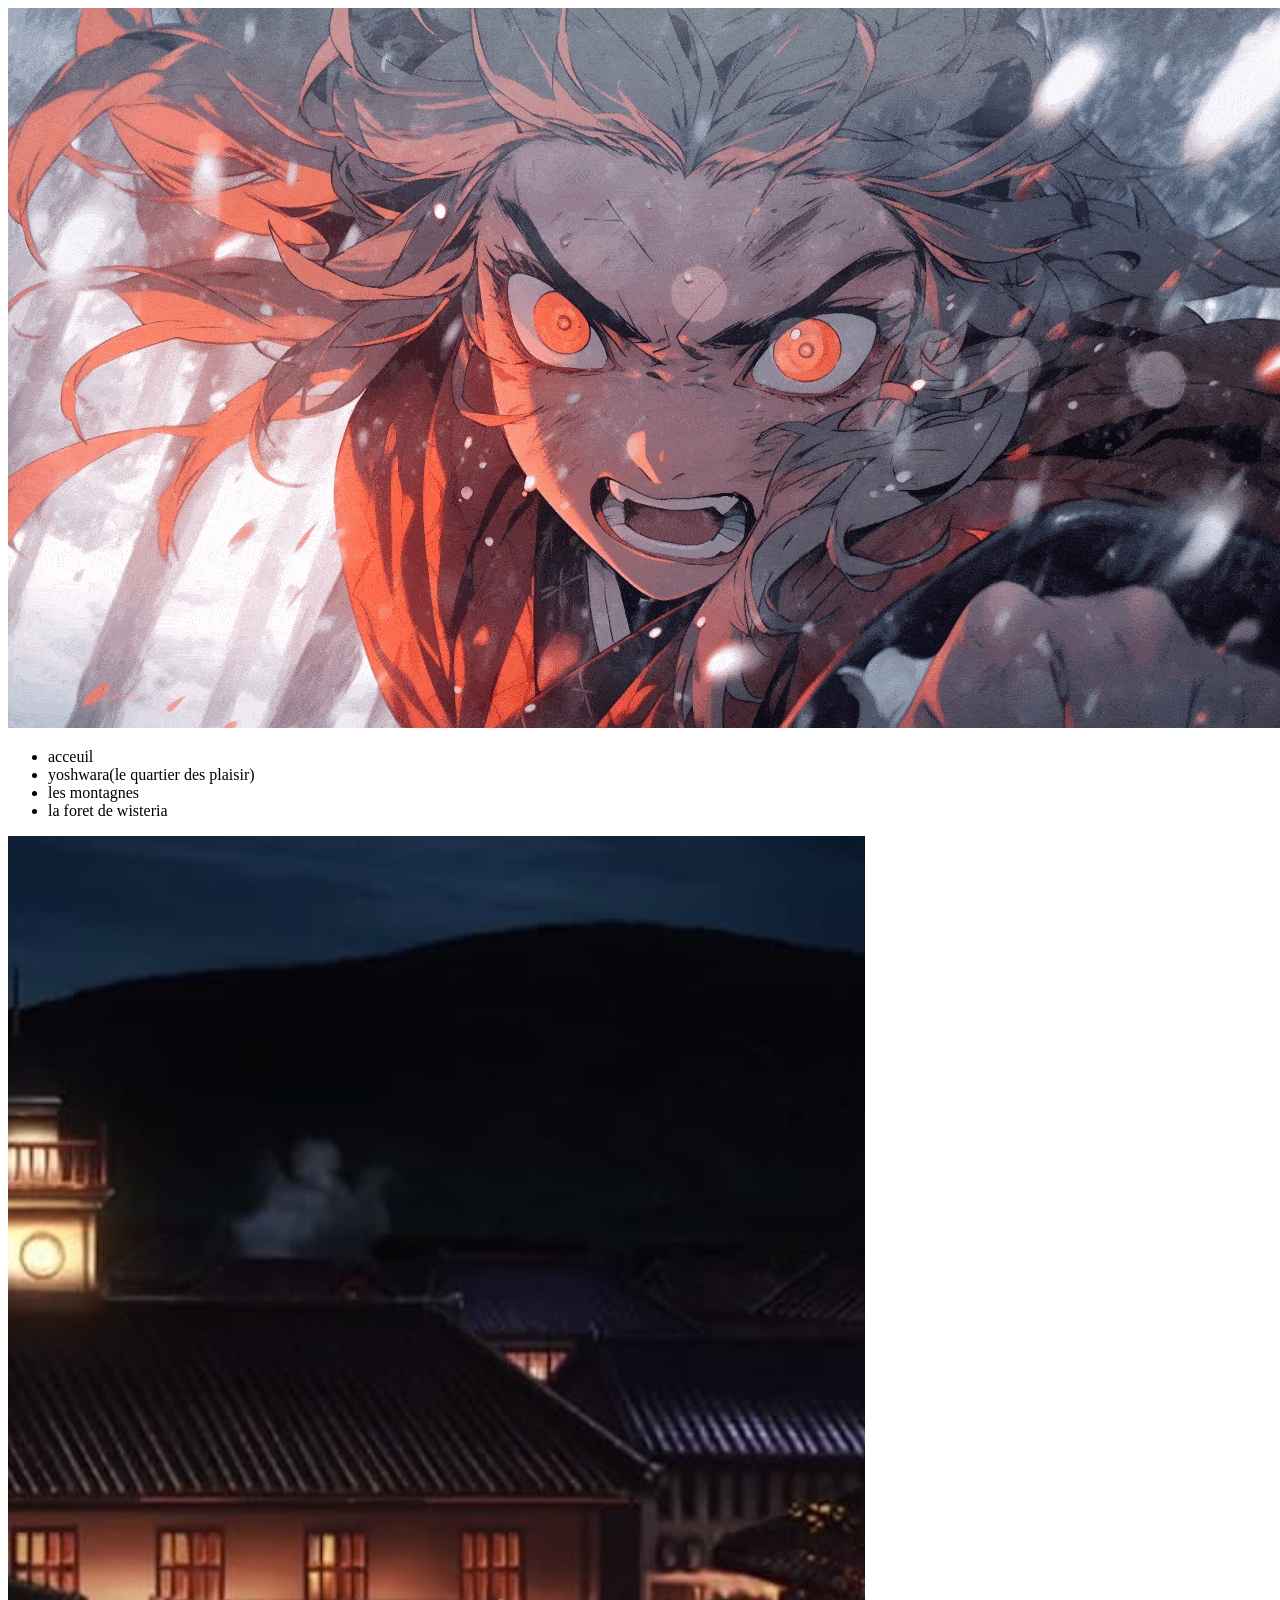
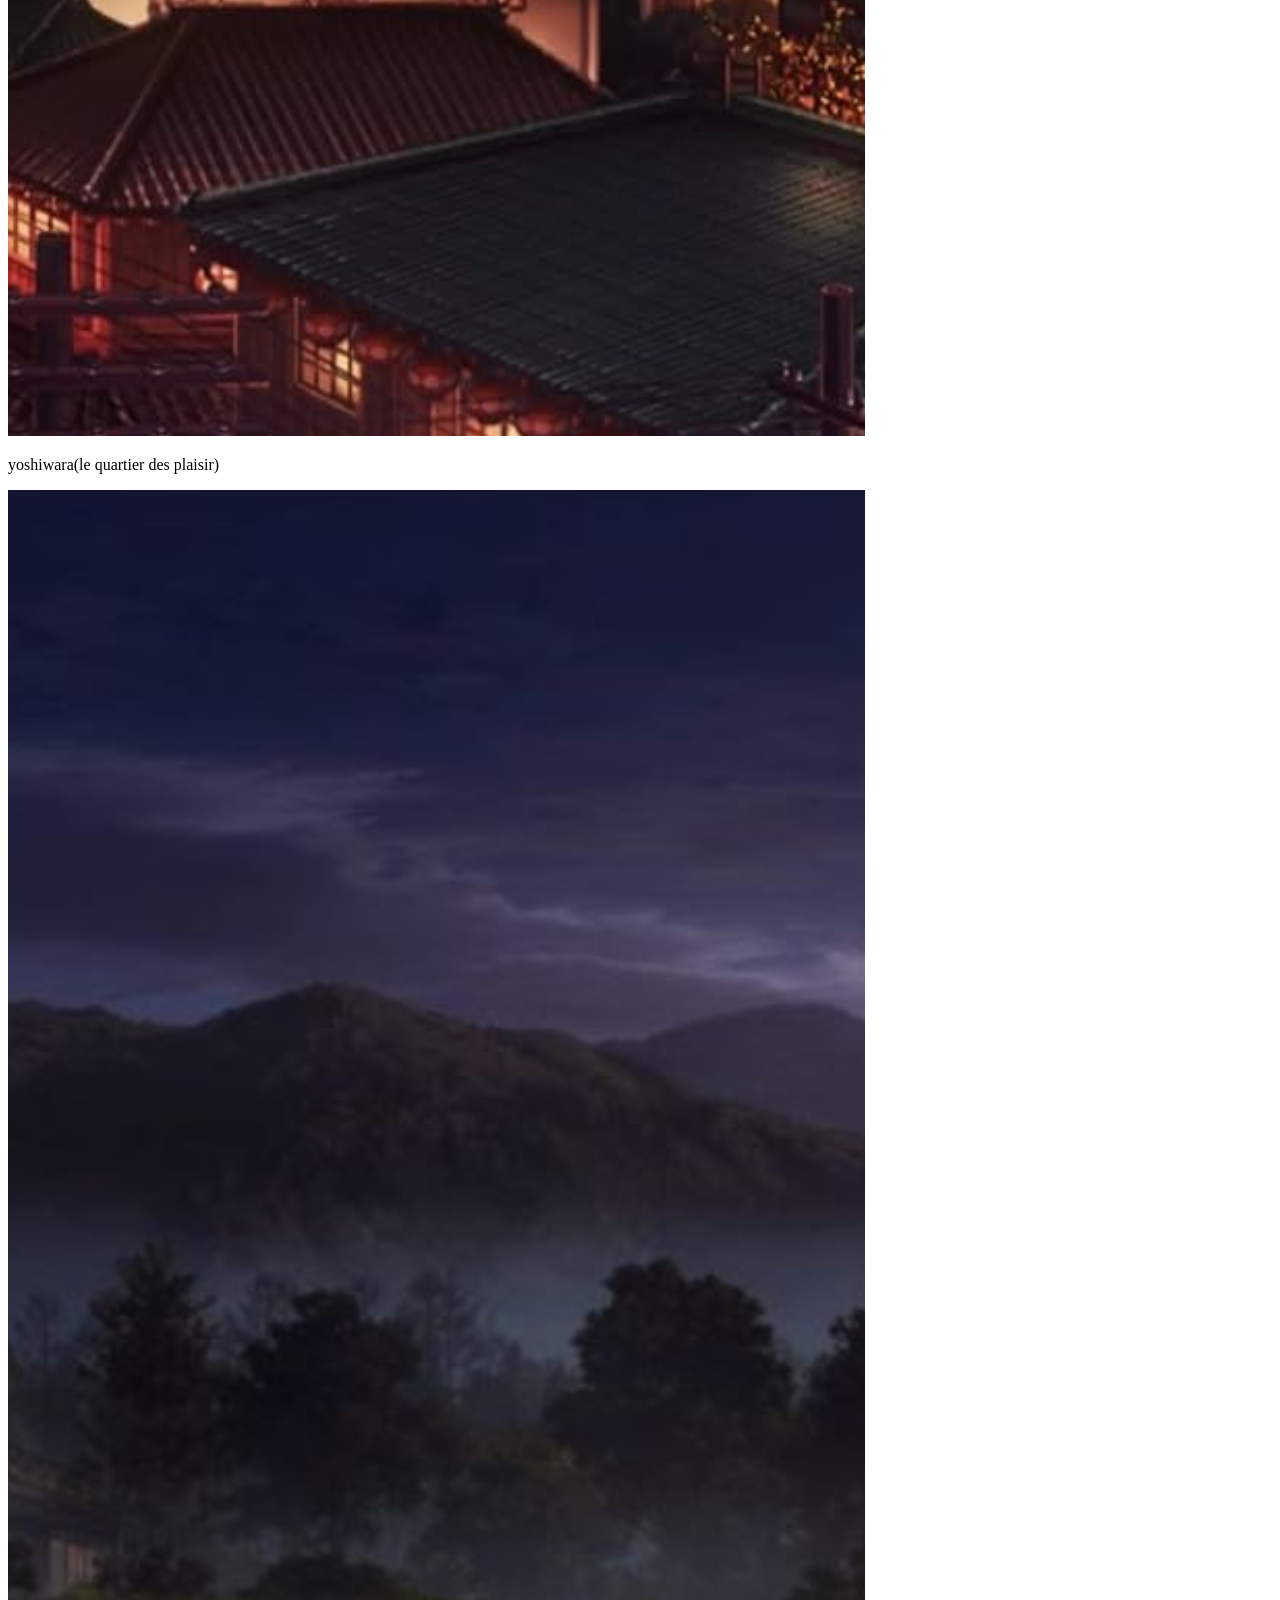
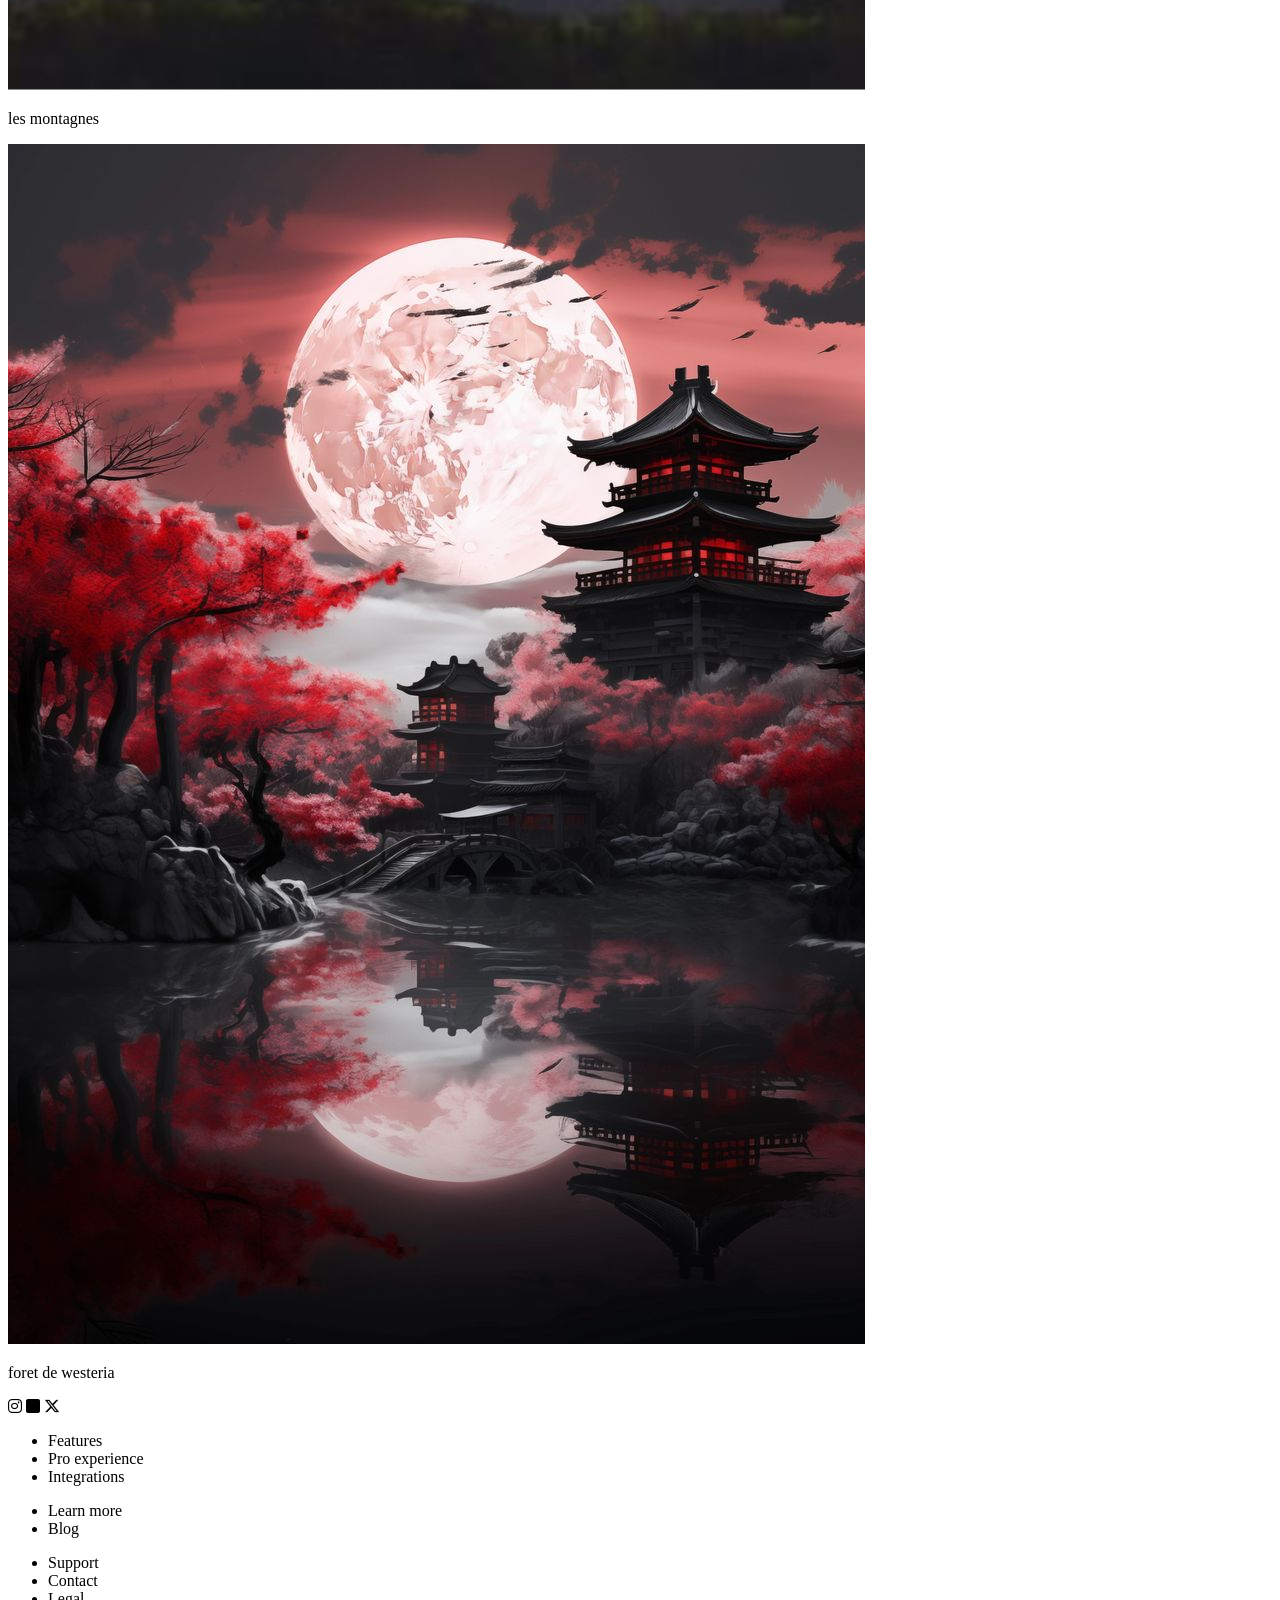
==== index.html @ b67f1dd4 "mini projet html et css demon slayer" ====
<!DOCTYPE html>
<html lang="en">
<head>
    <meta charset="UTF-8">
    <meta name="viewport" content="width=device-width, initial-scale=1.0">
    <link rel="stylesheet" href="https://cdnjs.cloudflare.com/ajax/libs/font-awesome/6.5.1/css/all.min.css">
   <title>acceuil</title>
</head>
<body>
    <header>
        <img src="images/demon-slayer-icegif-5.gif" alt="">
        <nav>
            <ul>
                <li><a href="index.html"></a>acceuil</li>
                <li><a href="yoshiwara.html"></a>yoshwara(le quartier des plaisir)</li>
                <li><a href="lesmontagnes.html"></a> les montagnes</li>
                <li><a href="foretwesteria.html"></a>la foret de wisteria</li>
            </ul>
        </nav>
    </header>

    <main>
        <section>
            <div>
                <a href="yoshiwara.html"><img src="images/cartierplaisir1.png" alt="image de maison"></a>
                <p>yoshiwara(le quartier des plaisir)</p>
            </div>
            
            <div>
                <a href="lesmontagnes.html"><img src="images/montagnes.png" alt="image de montagne"></a>
                <p>les montagnes</p>
            </div>
            
            <div>
                <a href="foretwesteria.html"><img src="images/moonlight.jpg" alt="image de lune ambaince demoniaque"></a>
                <p>foret de westeria</p>
            </div>
        </section>
    </main>
    <footer>
     <i class="fa-brands fa-instagram"></i>
     <i class="fa-solid fa-square"></i>
     <i class="fa-brands fa-x-twitter"></i>
      
     <ul>
        <li>Features</li>
        <li>Pro experience</li>
        <li>Integrations</li>
     </ul>
     
     <ul>
       <li>Learn more</li>
       <li>Blog</li>
     </ul>
     
     <ul>
       <li>Support</li>
       <li>Contact</li>
       <li>Legal</li> 
     </ul>
    </footer>

</body>
</html>
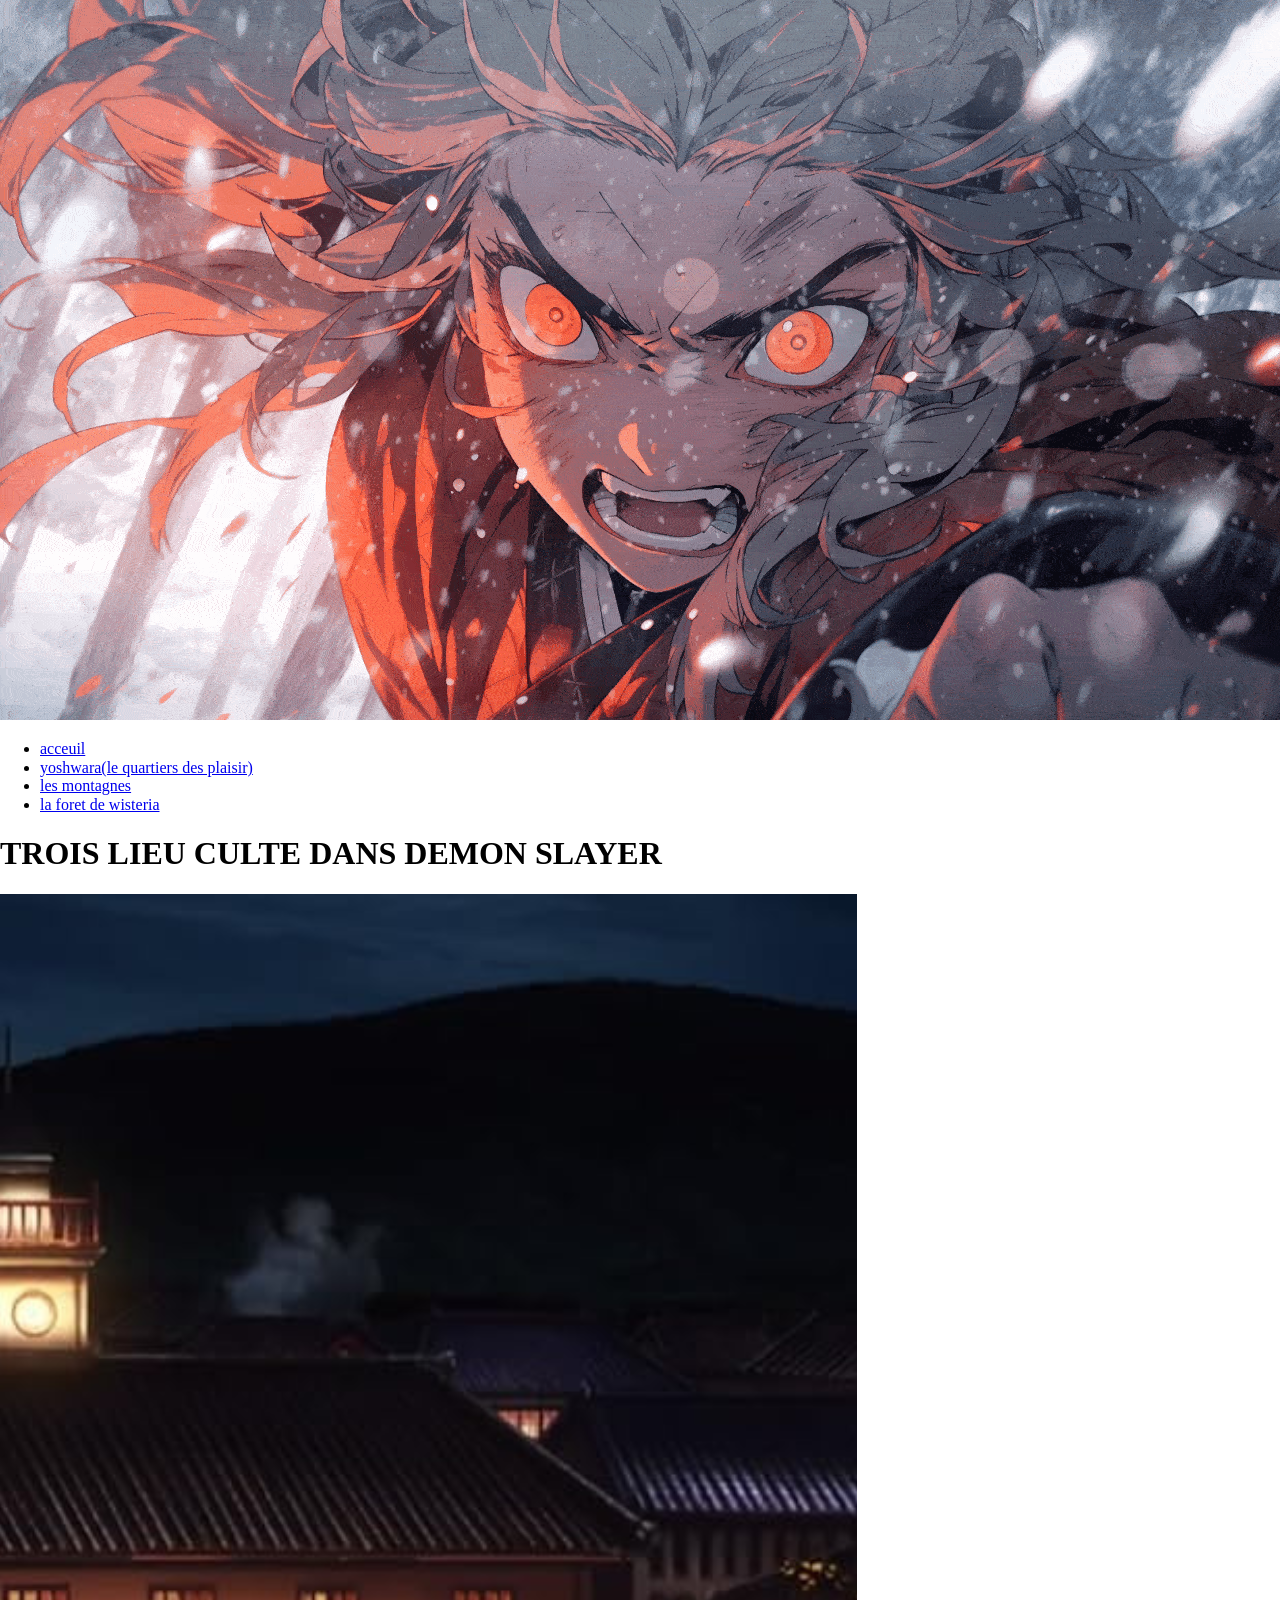
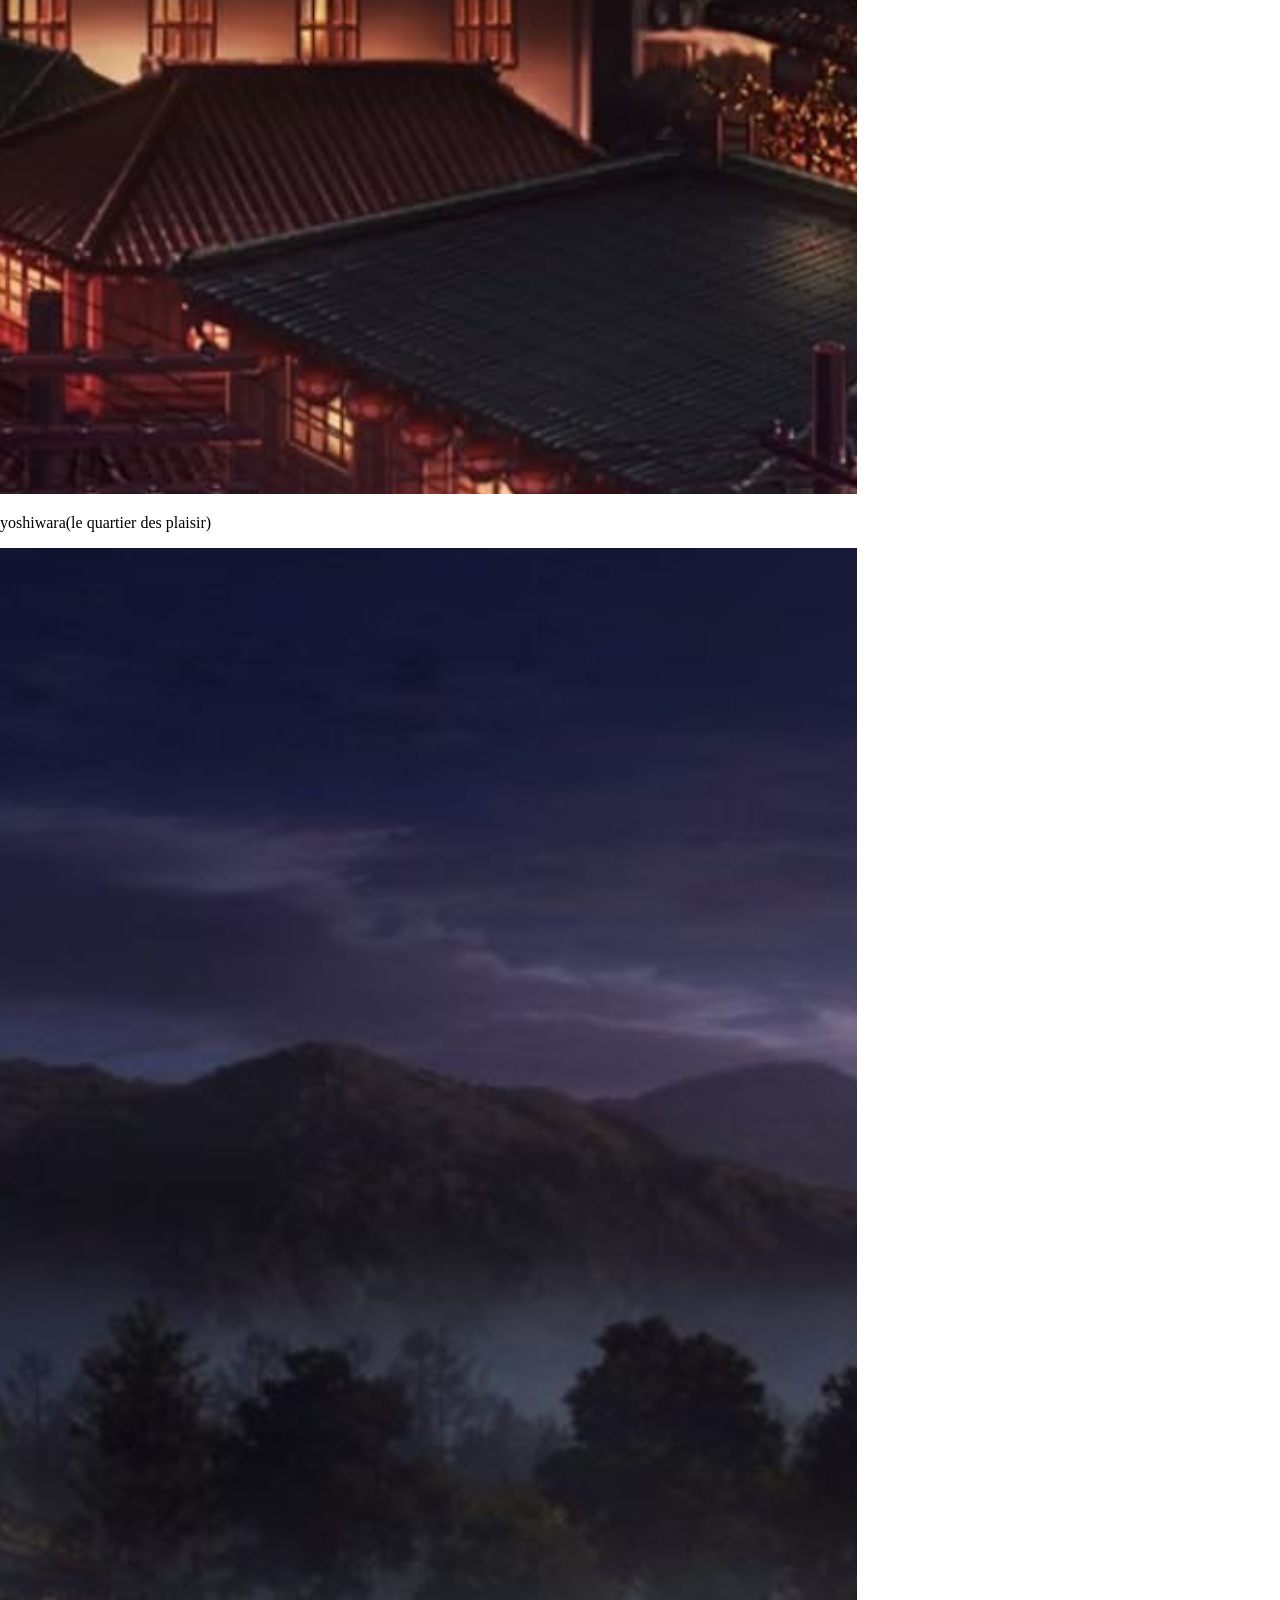
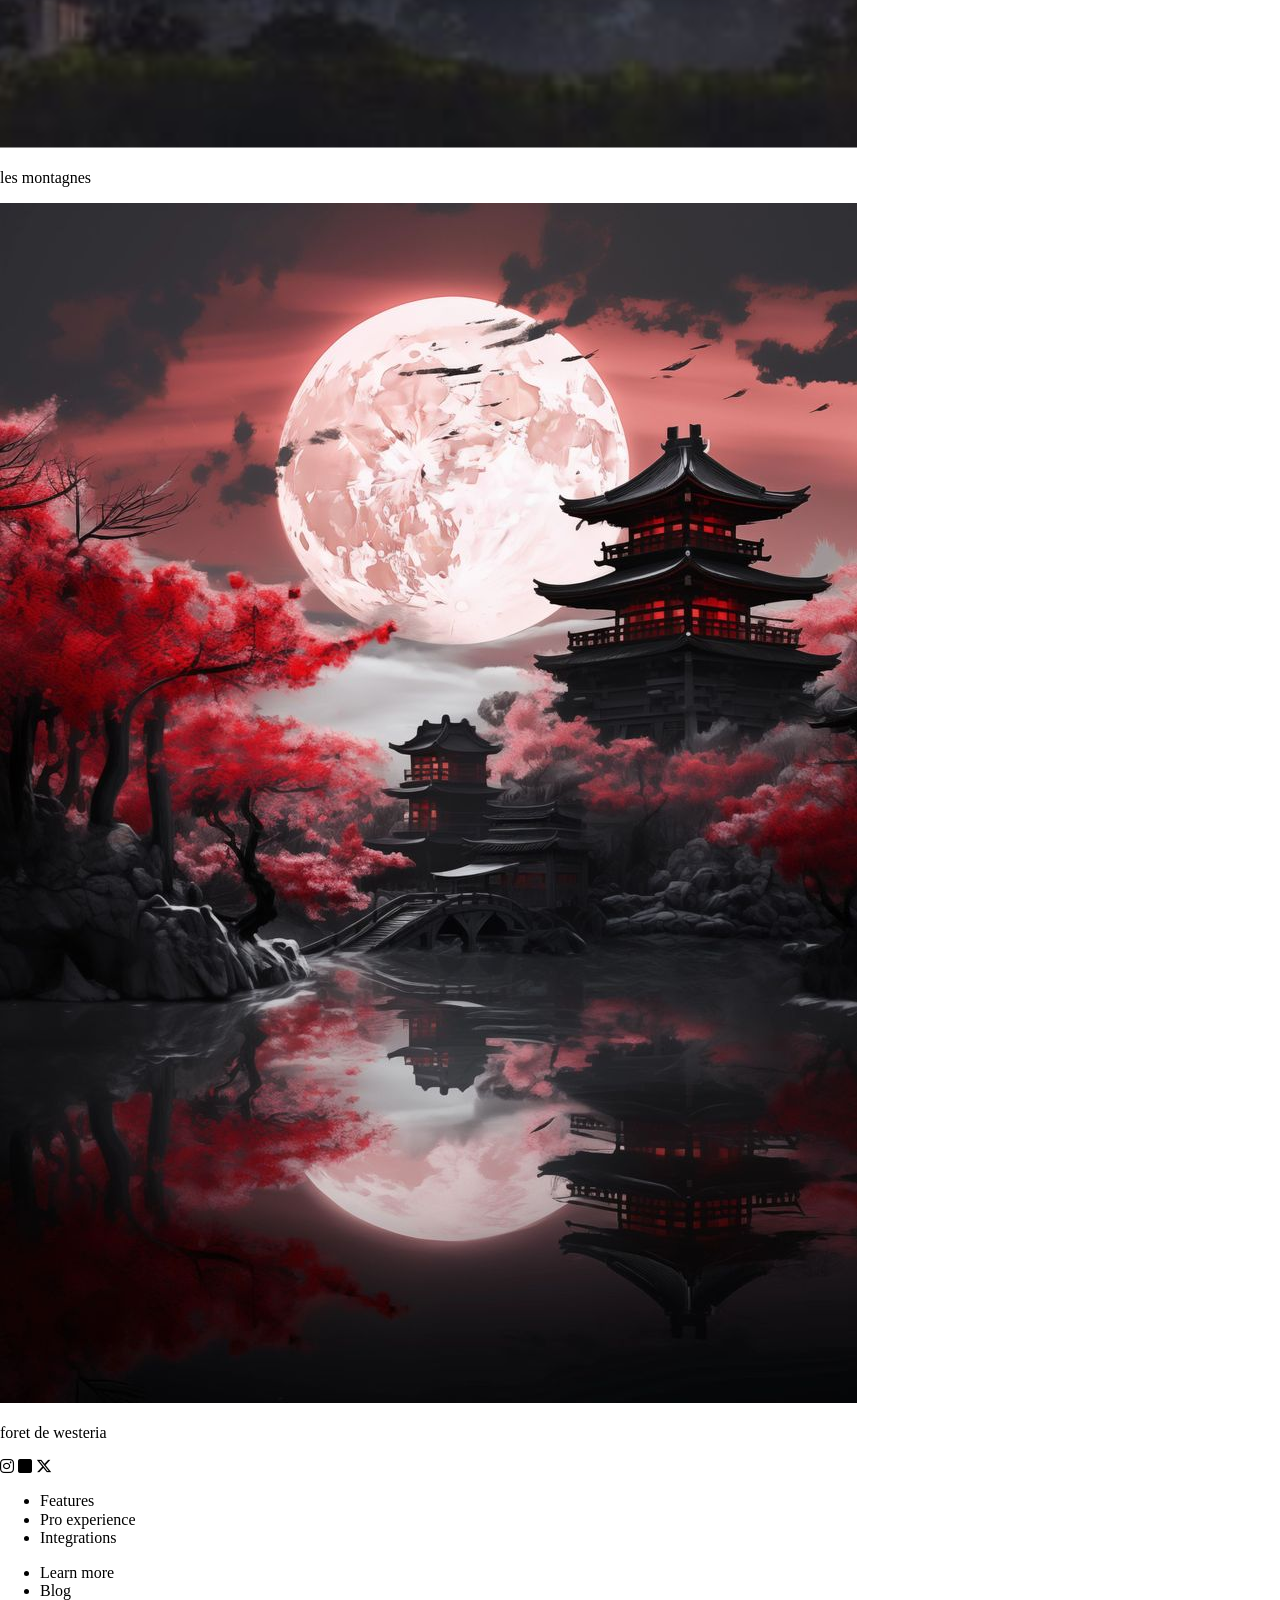
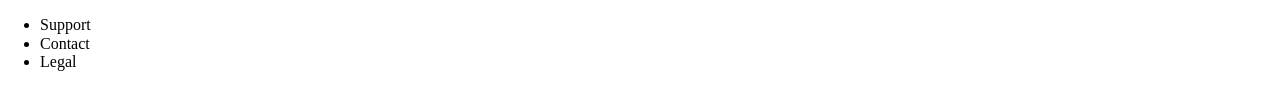
==== commit 7de789cc: "git commit -m'modification des pages html'" ====
--- a/index.html
+++ b/index.html
@@ -3,6 +3,7 @@
 <head>
     <meta charset="UTF-8">
     <meta name="viewport" content="width=device-width, initial-scale=1.0">
+    <link rel="stylesheet" href="css/normalize.css">
     <link rel="stylesheet" href="https://cdnjs.cloudflare.com/ajax/libs/font-awesome/6.5.1/css/all.min.css">
    <title>acceuil</title>
 </head>
@@ -11,16 +12,17 @@
         <img src="images/demon-slayer-icegif-5.gif" alt="">
         <nav>
             <ul>
-                <li><a href="index.html"></a>acceuil</li>
-                <li><a href="yoshiwara.html"></a>yoshwara(le quartier des plaisir)</li>
-                <li><a href="lesmontagnes.html"></a> les montagnes</li>
-                <li><a href="foretwesteria.html"></a>la foret de wisteria</li>
+                <li><a href="index.html">acceuil</a></li>
+                <li><a href="yoshiwara.html">yoshwara(le quartiers des plaisir)</a></li>
+                <li><a href="lesmontagnes.html">les montagnes</a></li>
+                <li><a href="foretwesteria.html">la foret de wisteria</a></li>
             </ul>
         </nav>
     </header>
 
     <main>
         <section>
+             <h1>TROIS LIEU CULTE DANS DEMON SLAYER</h1>
             <div>
                 <a href="yoshiwara.html"><img src="images/cartierplaisir1.png" alt="image de maison"></a>
                 <p>yoshiwara(le quartier des plaisir)</p>
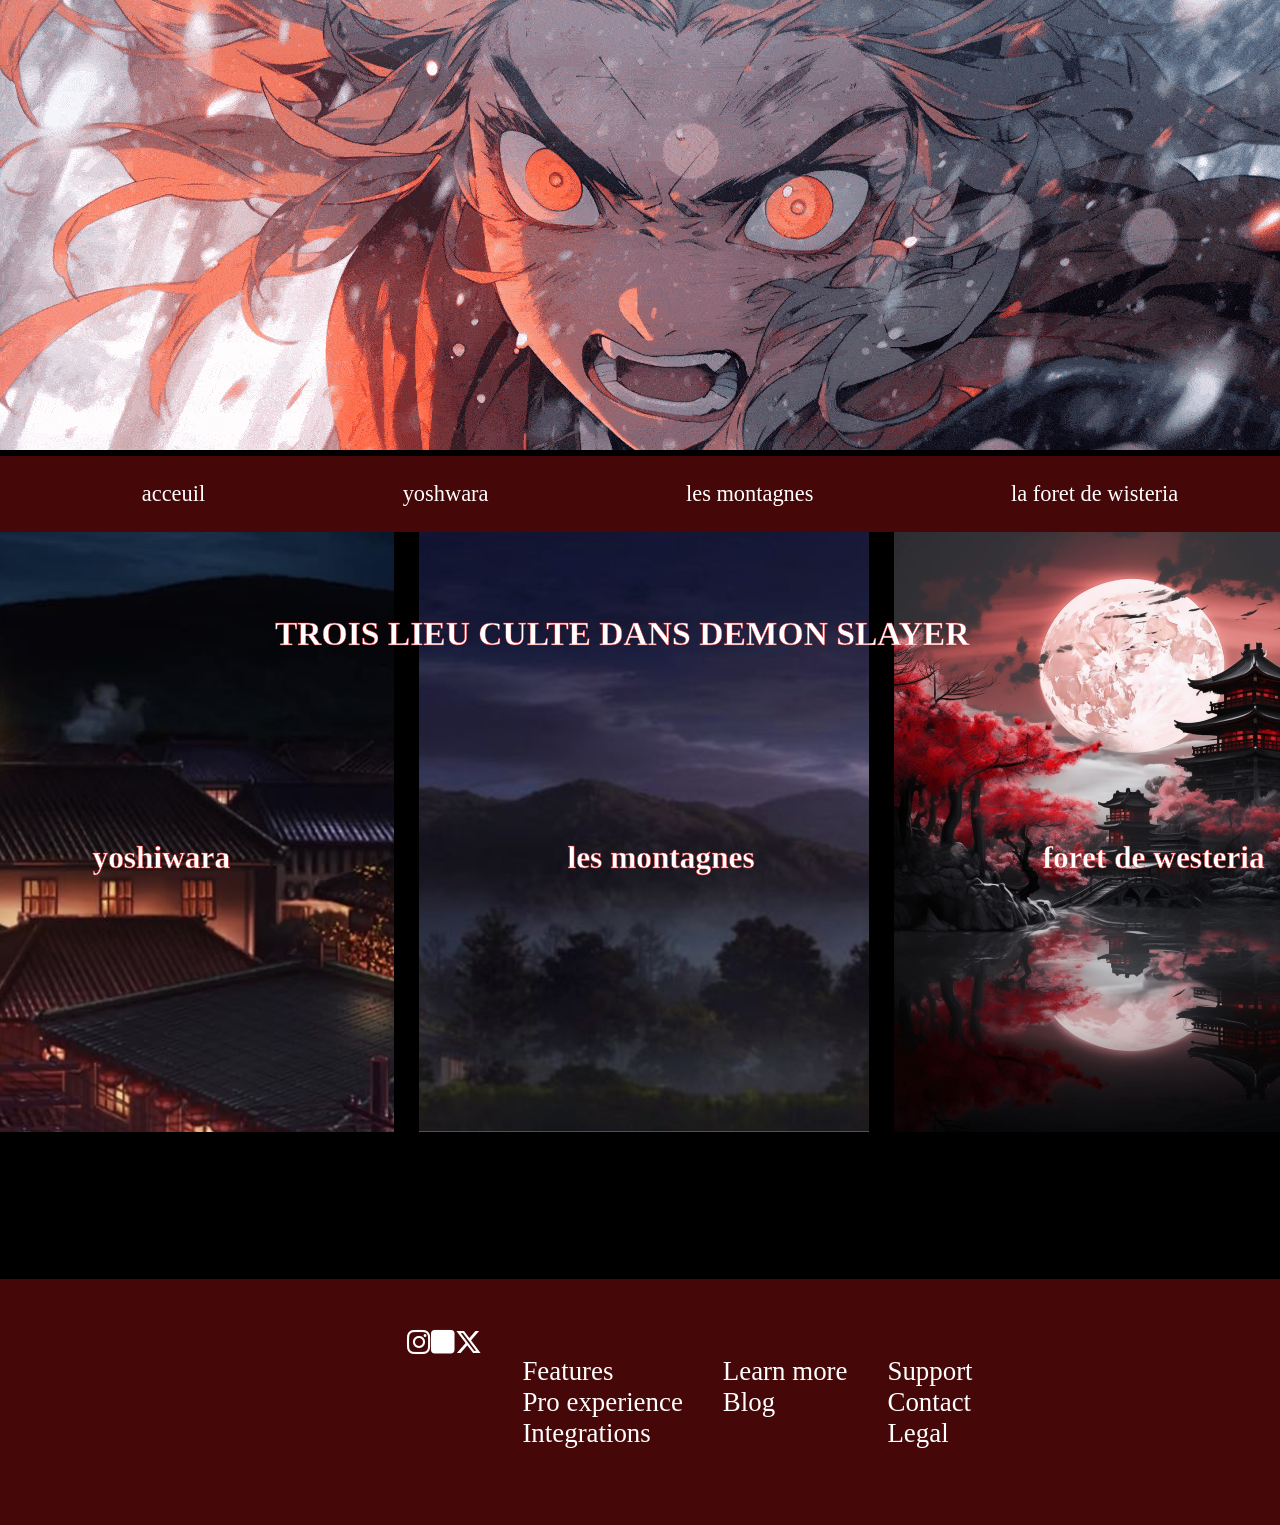
==== commit 03f58e61: "petite modif" ====
--- a/index.html
+++ b/index.html
@@ -5,15 +5,19 @@
     <meta name="viewport" content="width=device-width, initial-scale=1.0">
     <link rel="stylesheet" href="css/normalize.css">
     <link rel="stylesheet" href="https://cdnjs.cloudflare.com/ajax/libs/font-awesome/6.5.1/css/all.min.css">
+    <link rel="stylesheet" href="css/all.css">
    <title>acceuil</title>
 </head>
 <body>
     <header>
+    <div>
         <img src="images/demon-slayer-icegif-5.gif" alt="">
+        <i class="fa-solid fa-bars"></i>
+    </div>
         <nav>
             <ul>
                 <li><a href="index.html">acceuil</a></li>
-                <li><a href="yoshiwara.html">yoshwara(le quartiers des plaisir)</a></li>
+                <li><a href="yoshiwara.html">yoshwara</a></li>
                 <li><a href="lesmontagnes.html">les montagnes</a></li>
                 <li><a href="foretwesteria.html">la foret de wisteria</a></li>
             </ul>
@@ -21,24 +25,26 @@
     </header>
 
     <main>
-        <section>
+        <section class="sectionAcceuill">
              <h1>TROIS LIEU CULTE DANS DEMON SLAYER</h1>
-            <div>
-                <a href="yoshiwara.html"><img src="images/cartierplaisir1.png" alt="image de maison"></a>
-                <p>yoshiwara(le quartier des plaisir)</p>
+            
+             <div>
+                <a href="yoshiwara.html"><img src="images/cartierplaisir1.png" alt="image de maison" class="transiton"></a>
+                <h5>yoshiwara</h5>
             </div>
             
             <div>
-                <a href="lesmontagnes.html"><img src="images/montagnes.png" alt="image de montagne"></a>
-                <p>les montagnes</p>
+                <a href="lesmontagnes.html"><img src="images/montagnes.png" alt="image de montagne" class="transiton"></a>
+                <h5>les montagnes</h5>
             </div>
             
             <div>
-                <a href="foretwesteria.html"><img src="images/moonlight.jpg" alt="image de lune ambaince demoniaque"></a>
-                <p>foret de westeria</p>
+                <a href="foretwesteria.html"><img src="images/moonlight.jpg" alt="image de lune ambaince demoniaque" class="transiton"></a>
+                <h5>foret de westeria</h5>
             </div>
         </section>
     </main>
+    
     <footer>
      <i class="fa-brands fa-instagram"></i>
      <i class="fa-solid fa-square"></i>
--- a/css/all.css
+++ b/css/all.css
@@ -0,0 +1,217 @@
+body{
+    background-color:#000;
+    color:#fff;
+    font-family:'open sans';
+    box-sizing: border-box;
+    font-size:1.4em;
+}
+
+/*le header*/
+
+nav{
+    display:none; /*permet de faire disaraitre une session qu'on ne veut pas voir*/
+    /*on pourra poser apres des medias queries*/
+}
+
+
+header img:first-of-type{
+ width:320px;
+   position:relative;
+
+}
+
+header div h2{
+    font-size:0.9em;
+    -webkit-text-stroke: 0.5px #9b1616;
+    margin:0;
+    position:absolute;
+    top:10%;
+    right:35%
+}
+
+
+header i{
+    position:absolute;
+    right:90%;
+    padding:20px 0px 10px 0px;
+}
+
+/*la section*/
+h1{
+    font-size:0.9em;
+    text-align:center;
+    -webkit-text-stroke: 0.4px #e61919;
+    padding:10px;
+}
+
+h5{
+
+  color:#fff;
+  -webkit-text-stroke: 0.5px #e22020;
+}
+
+
+
+.sectionAcceuill img{
+    width:250px;
+    margin-left:12%;
+   
+}
+
+
+
+
+.sectionAcceuill h5 {
+    font-size:1.1;
+    margin-left:32%;
+    position:relative;
+    bottom:200px;
+}
+
+img{
+     width:300px;
+     margin:0 auto;
+}
+
+/*le tableau*/
+
+ tr,th,td{
+    border:#fff 1px solid;
+    
+}
+
+table{
+    border-collapse:collapse;
+    background-color:#412222;
+    color:#e2dfdf;
+    width:250px;
+    margin-left:20px;
+    
+
+}
+
+/*les bouton de navigation*/
+.navigation{
+    padding:20px;
+    font-size:0.8em;
+    display:flex;
+    justify-content: space-between;
+
+}
+
+.navigation a {
+    text-decoration:none;
+    color:#000;
+    border:2px solid black;
+    padding:5px;
+    background-color:#fff;
+    border-radius: 6px;
+}
+
+
+
+/*le footer*/
+footer{
+    width:90%;
+    display:flex;
+    
+    font-size:0.2em;
+    background-color:#450707;
+    padding:25px;
+    justify-content: center;
+}
+footer ul {
+ list-style-type:none;
+ 
+}
+
+@media screen and (min-width:768px){
+    
+   .navigation{
+    display:none;
+   }
+    header i{
+        display:none !important;
+    }
+    header  img:first-of-type {
+        width:100%;
+        height:450px;
+        object-fit:cover;
+        object-position:center;
+        
+
+    }
+    
+    nav{
+       display:block;
+       background-color:#450707 ;
+       margin:0;
+       padding:3px;
+    }
+
+    nav ul{
+        list-style-type: none;
+        display:flex;
+        justify-content:space-around;
+    }
+    
+        nav a{
+        text-decoration:none;
+        color:white;
+    }
+
+    .sectionAcceuill {
+        display:flex;
+        gap:25px;
+       margin-right:100px;
+        position:relative;
+        justify-content: center;
+        
+    }
+
+    .sectionAcceuill img{
+      width:450px;
+      height:600px;
+      
+    }
+
+    
+
+    h1{
+        position:absolute;
+        right:17%;
+        top:50px;
+        font-size:1.5em;
+    }
+
+    .sectionAcceuill h5 {
+    font-size:1.4em;
+    margin-left:45%;
+    position:relative;
+    bottom:350px;
+    }
+    table{
+        width:400px;
+    }
+    
+    .table p{
+        font-size:0.5em;
+    }
+
+    header div h2{
+    font-size:1.8em;
+    -webkit-text-stroke: 0.8px #9b1616;
+   
+    position:absolute;
+    top:20%;
+    right:40%;
+}
+
+footer{
+    width:100%;
+    padding:50px;
+    font-size:1.2em;
+}
+
+
+}
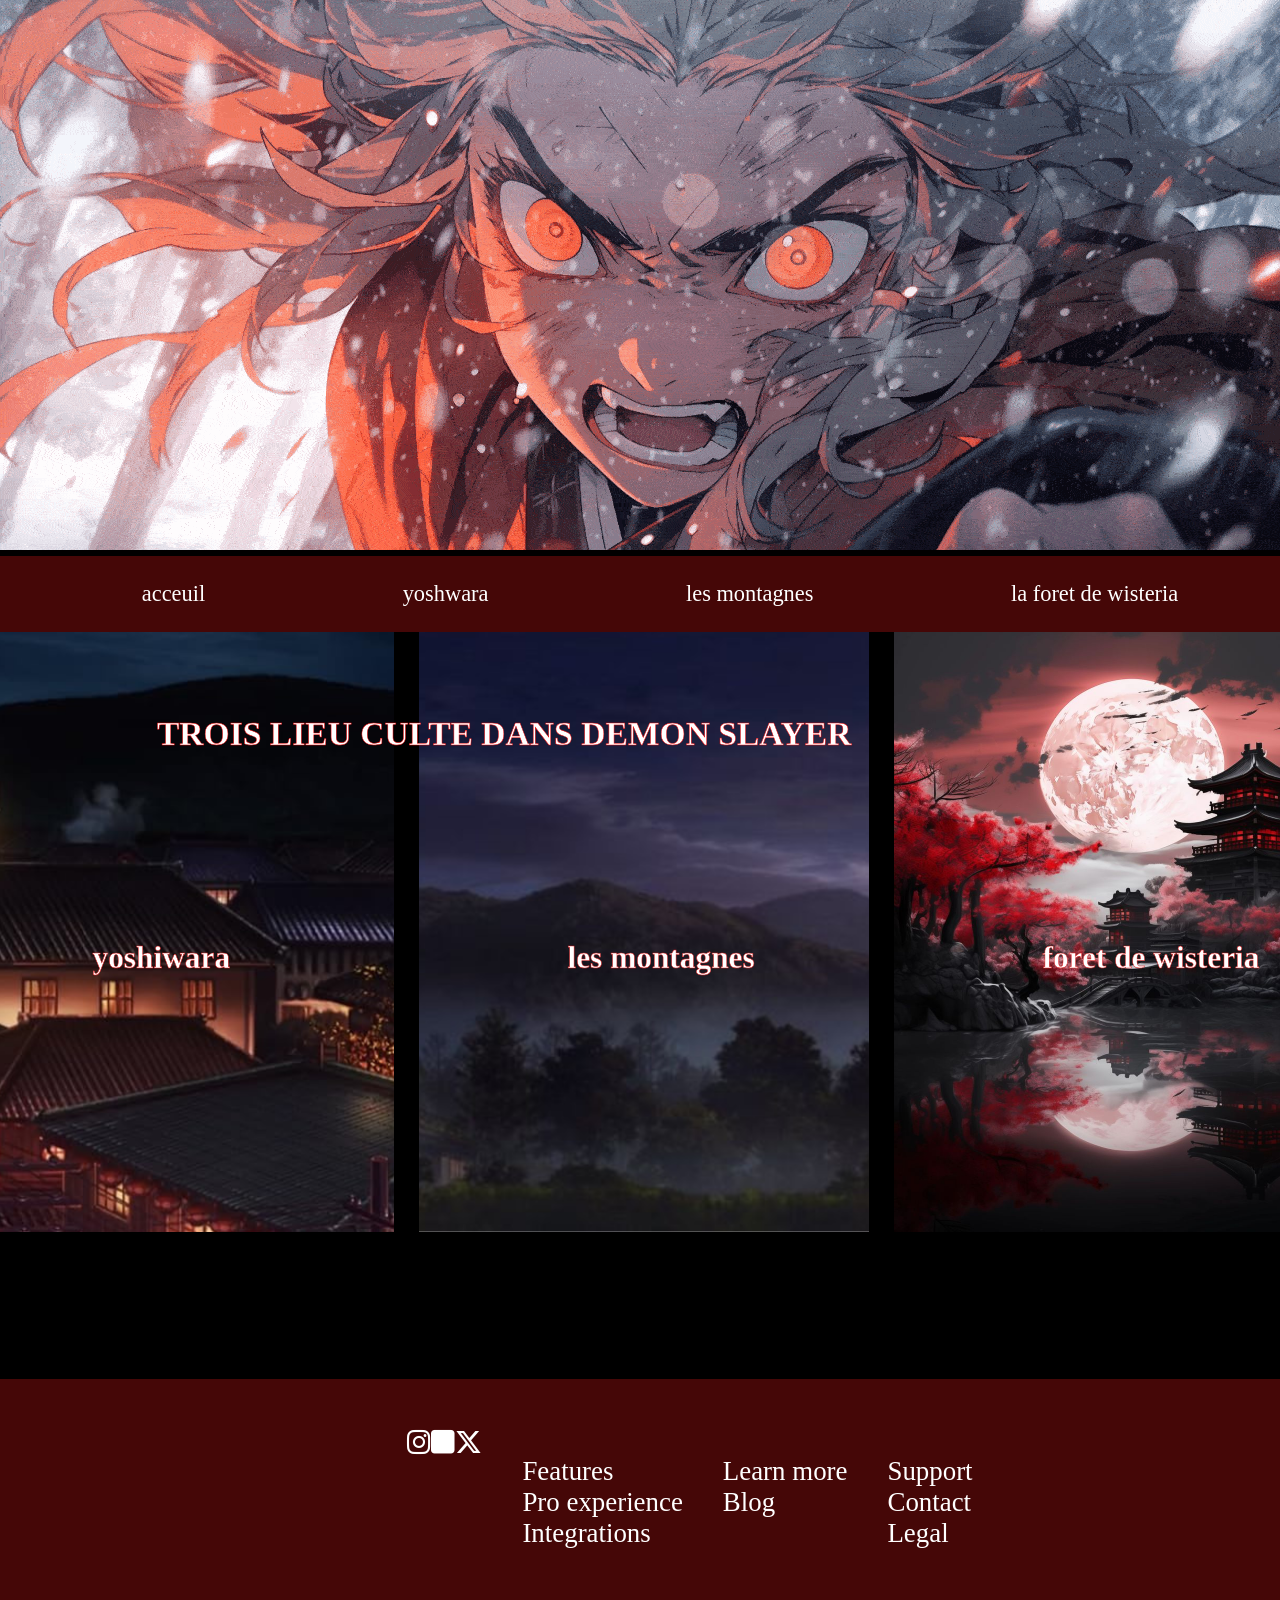
==== commit ec2ff5cb: "projet html et css" ====
--- a/index.html
+++ b/index.html
@@ -40,7 +40,7 @@
             
             <div>
                 <a href="foretwesteria.html"><img src="images/moonlight.jpg" alt="image de lune ambaince demoniaque" class="transiton"></a>
-                <h5>foret de westeria</h5>
+                <h5>foret de wisteria</h5>
             </div>
         </section>
     </main>
--- a/css/all.css
+++ b/css/all.css
@@ -9,8 +9,8 @@
 /*le header*/
 
 nav{
-    display:none; /*permet de faire disaraitre une session qu'on ne veut pas voir*/
-    /*on pourra poser apres des medias queries*/
+    display:none; /*permet de faire dispraitre un element qu'on ne veut pas voir*/
+    /*on pourra poser après des medias query*/
 }
 
 
@@ -40,7 +40,7 @@
 h1{
     font-size:0.9em;
     text-align:center;
-    -webkit-text-stroke: 0.4px #e61919;
+    -webkit-text-stroke: 0.5px #fa0c0c;
     padding:10px;
 }
 
@@ -127,15 +127,16 @@
 
 @media screen and (min-width:768px){
     
-   .navigation{
-    display:none;
+   .navigation a{
+    padding:20px;
+    font-size:1.2em;
    }
     header i{
         display:none !important;
     }
     header  img:first-of-type {
         width:100%;
-        height:450px;
+        height:550px;
         object-fit:cover;
         object-position:center;
         
@@ -174,14 +175,15 @@
       height:600px;
       
     }
-
+     
     
 
     h1{
         position:absolute;
-        right:17%;
+        right:27%;
         top:50px;
         font-size:1.5em;
+        
     }
 
     .sectionAcceuill h5 {
@@ -212,6 +214,13 @@
     padding:50px;
     font-size:1.2em;
 }
-
-
-}
+.sectionAcceuill img{
+  transition:transform 0.3s ease;
+}
+
+.sectionAcceuill img:hover{
+ transform: scale(0.9);
+ 
+}
+
+}
